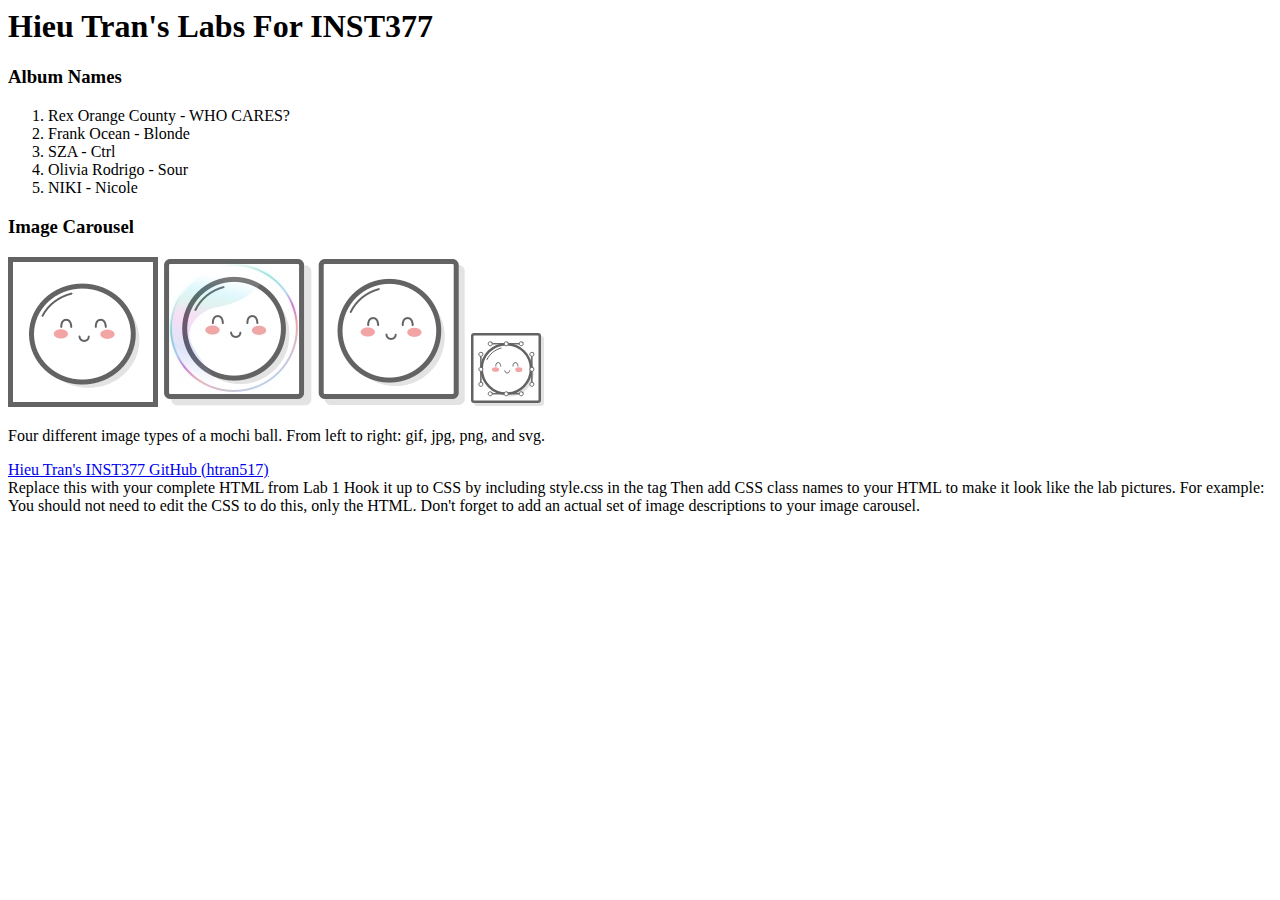
==== client/lab_2/index.html @ 1f86c654 "added images to lab2" ====
<html lang="en">
  <head>
    <meta charset="UTF-8" />
    <meta http-equiv="X-UA-Compatible" content="IE=edge" />
    <meta name="viewport" content="width=device-width, initial-scale=1.0" />
    <title>Hieu Tran's Labs</title>
  </head>
  <body>
    <div>
      <head>
        <h1>Hieu Tran's Labs For INST377</h1>
      </head>
      <div>
        <div>
          <h3>Album Names</h3>
          <ol>
            <li>Rex Orange County - WHO CARES?</li>
            <li>Frank Ocean - Blonde</li>
            <li>SZA - Ctrl</li>
            <li>Olivia Rodrigo - Sour</li>
            <li>NIKI - Nicole</li>
          </ol>
        </div>
        <div>
          <h3>Image Carousel</h3>
          <div>
            <img src="images/mochi.gif" />
            <img src="images/mochi.jpg" />
            <img src="images/mochi.png" />
            <img src="images/mochi.svg" />
          </div>
          <div>
            <p>
              Four different image types of a mochi ball. From left to right:
              gif, jpg, png, and svg.
            </p>
          </div>
        </div>
      </div>
    </div>
    <div>
      <footer>
        <a
          href="https://github.com/htran517/INST377-Lab-Work"
          target="_blank"
          rel="noopener noreferrer"
          >Hieu Tran's INST377 GitHub (htran517)</a
        >
      </footer>
    </div>
  </body>
</html>


Replace this with your complete HTML from Lab 1

Hook it up to CSS by including style.css in the <head> tag

Then add CSS class names to your HTML to make it look like the lab pictures.
For example: <div class="selector">

You should not need to edit the CSS to do this, only the HTML.

Don't forget to add an actual set of image descriptions to your image carousel.
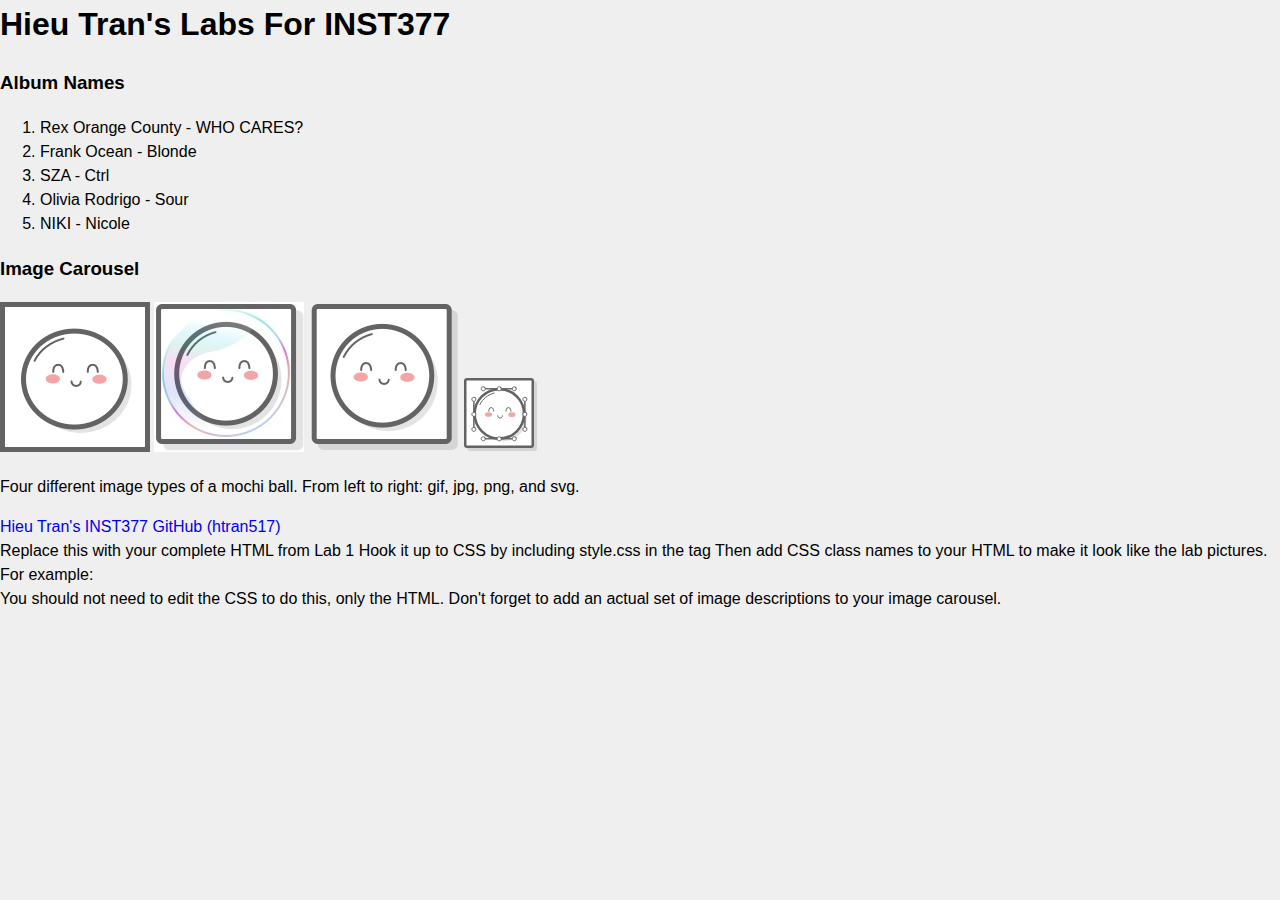
==== commit 213728c6: "fixes to index in lab1 and lab2" ====
--- a/client/lab_2/index.html
+++ b/client/lab_2/index.html
@@ -4,12 +4,14 @@
     <meta http-equiv="X-UA-Compatible" content="IE=edge" />
     <meta name="viewport" content="width=device-width, initial-scale=1.0" />
     <title>Hieu Tran's Labs</title>
+    <link rel="stylesheet" href="style.css">
   </head>
   <body>
     <div>
-      <head>
+      <header>
+        <!-- wrapper -->
         <h1>Hieu Tran's Labs For INST377</h1>
-      </head>
+      </header>
       <div>
         <div>
           <h3>Album Names</h3>
@@ -24,10 +26,10 @@
         <div>
           <h3>Image Carousel</h3>
           <div>
-            <img src="images/mochi.gif" />
-            <img src="images/mochi.jpg" />
-            <img src="images/mochi.png" />
-            <img src="images/mochi.svg" />
+            <img src="images/mochi.gif" alt="First mochi" />
+            <img src="images/mochi.jpg" alt="Second mochi" />
+            <img src="images/mochi.png" alt="Third mochi" />
+            <img src="images/mochi.svg" alt="Fourth mochi" />
           </div>
           <div>
             <p>
--- a/client/lab_2/style.css
+++ b/client/lab_2/style.css
@@ -0,0 +1,196 @@
+* {
+  box-sizing: border-box;
+}
+
+/* 
+  These rules apply to actual HTML elements with no labelling!
+  So: they style the tags directly
+*/
+
+html {
+  background-color: #fff;
+  font-size: 16px;
+  min-width: 300px;
+  overflow-x: hidden;
+  overflow-y: scroll;
+
+  /* these are specific to different browsers */
+  -moz-osx-font-smoothing: grayscale;
+  -webkit-font-smoothing: antialiased;
+  text-rendering: optimizeLegibility;
+  -webkit-text-size-adjust: 100%;
+  -moz-text-size-adjust: 100%;
+  text-size-adjust: 100%;
+}
+
+body {
+  margin: 0;
+  padding: 0;
+
+  font-family: ‘Segoe UI’, Candara, ‘Bitstream Vera Sans’, ‘DejaVu Sans’, ‘Bitsream Vera Sans’, ‘Trebuchet MS’, Verdana, ‘Verdana Ref’, sans-serif;
+  font-weight: 400;
+  line-height: 1.5;
+  background-color: rgb(239, 239, 239);
+}
+
+
+a {
+  display: inline-block;
+  text-decoration: none;
+}
+
+h2 {
+  margin:0;
+  padding:0;
+  padding-bottom:1.5rem;
+}
+
+form {
+  accent-color: hsla(120, 100%, 50%, 0.482);
+}
+
+/*
+  - These styles use 'class names'
+  - You can apply them by using the 'class' attribute on your HTML
+  - like this: <div class="wrapper">
+  - note that the period vanishes there!
+*/
+
+
+.wrapper {
+  min-height: 100vh;
+  display: flex;
+  flex-direction: column;
+  margin: 0;
+  flex: 1;
+}
+
+.container {
+  margin: 0 20px;
+  display: flex;
+  justify-content: space-evenly;
+  align-items: start;
+  flex:1;
+}
+
+.header {
+  padding-top: 1rem;
+  padding-left: 1rem;
+  padding-right: 1rem;
+  padding-bottom: 1.5rem;
+}
+
+
+/*
+  This rule implies that the H1 tag lives within another HTML tag
+  It "inherits" some rules from the above
+  Those rules won't apply to an h1 that's outside a block with the class of 'header'
+*/
+
+.header h1 {
+  display: block;
+  /* this will push other blocks out of the way */
+
+  /* colors */
+  background-color: #ffe08a;
+  color: #4a4a4a;
+
+  /* shapes */
+  border-radius: 6px;
+  font-size: 1.5rem;
+  padding: 1.25rem;
+  margin:0; /* removing the margin on h1 tags means the header pins to the top if we move it around */
+
+
+  /* box-shadows are fancy */
+  box-shadow: 0 0.5em 1em -0.125em rgb(10 10 10 / 10%), 0 0 0 1px rgb(10 10 10 / 2%);
+}
+
+
+/*
+  Rules can be combined on a block to apply the 'cascade' in order
+  So you can use two classnames in a single class attribute
+  like: <div class="box section">
+
+  Rules may combine in unexpected ways - remember that the LAST thing written in this file will have "priority"
+  And will be what displays in your client
+*/
+
+.box {
+  background-color: rgba(239, 239, 239, 0.40);
+  border: 2px dashed;
+  border-radius: 4px;
+
+  width: fit-content;
+  height:fit-content;
+  padding: 1.5rem;
+  margin: 0 auto;
+}
+
+.left_section {
+  background-color: rgba(0, 139, 139, 0.8);
+  flex: 0 1 auto;
+  margin: 1rem;
+  padding: 1.5rem;
+}
+
+.right_section {
+  background-color: rgba(255, 224, 138, 0.7);
+  flex: 1 2 auto;
+  margin: 1rem;
+  align-items: center;
+}
+
+/*
+  This block is actually dependent on the "container" block having a flex set on it
+  and the "wrapper" block displaying as a flex column with a "vertical height" (vh) of 100.
+  That serves to cram the footer to the bottom of the page.
+*/
+
+.footer {
+  flex-shrink: 0;
+  padding: 1rem;
+  background-color: rgba(0, 139, 139, 0.8);
+  font-size: 1.2rem;
+  font-weight: 600;
+}
+
+.footer a {
+  color: rgba(255, 224, 138, 1);
+  text-decoration: underline;
+}
+
+/*
+  This is an example of a 'pseudoclass'
+  In this instance, it says what to do if a mouse hovers over a link
+  This is pretty desktop-specific, since there's no hover function on touchscreens
+*/
+.footer a:hover {
+  /* Hue, saturation, luminosity, alpha */
+  background-color: hsla(0, 0%, 90%, 0.15);
+  /* red, green, blue, alpha */
+  color: rgb(246, 169, 93);
+  text-decoration: none;
+}
+
+.subtitle {
+  color: rgba(0, 0, 0, 0.8);
+  margin: 0px;
+  margin-bottom: 5px;
+}
+
+
+/* Deploy this with images as direct "children" and the images should pop into shape */
+.grid {
+  display: flex;
+  justify-content: space-evenly;
+  flex-flow: wrap;
+  width: 350px;
+  height: 350px;
+  margin: 0 auto;
+}
+
+.grid img {
+  width: 150px;
+  height: 150px;
+}
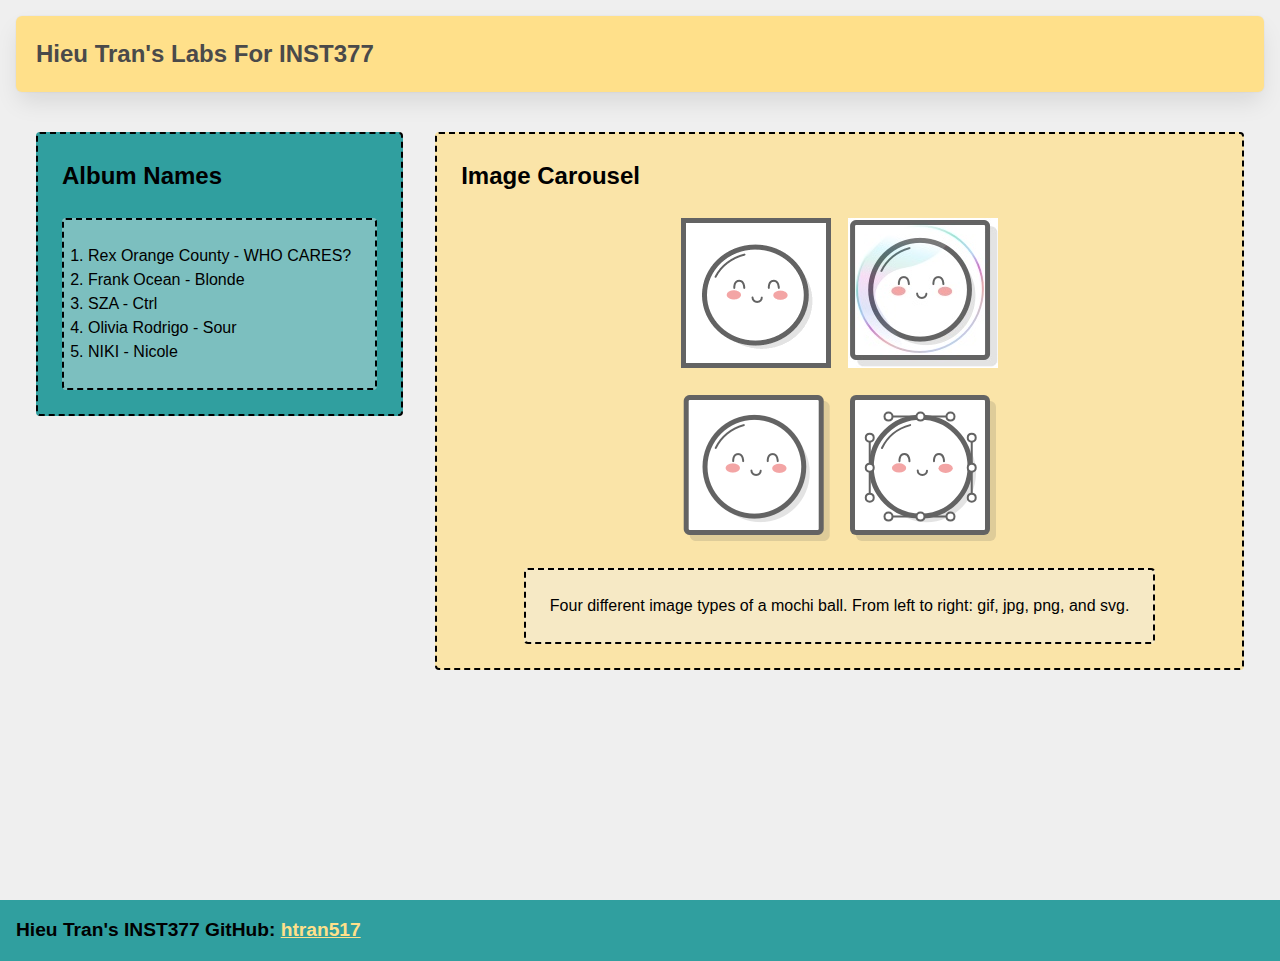
==== commit 1dec0b21: "changes to index lab2" ====
--- a/client/lab_2/index.html
+++ b/client/lab_2/index.html
@@ -4,18 +4,20 @@
     <meta http-equiv="X-UA-Compatible" content="IE=edge" />
     <meta name="viewport" content="width=device-width, initial-scale=1.0" />
     <title>Hieu Tran's Labs</title>
-    <link rel="stylesheet" href="style.css">
+    <link rel="stylesheet" href="style.css" />
   </head>
   <body>
-    <div>
-      <header>
-        <!-- wrapper -->
+    <div class="wrapper">
+      <!-- wrapper -->
+      <header class="header">
         <h1>Hieu Tran's Labs For INST377</h1>
       </header>
-      <div>
-        <div>
-          <h3>Album Names</h3>
-          <ol>
+      <div class="container">
+        <!-- container -->
+        <div class="left_section box">
+          <!-- left inputs -->
+          <h2>Album Names</h2>
+          <ol class="box">
             <li>Rex Orange County - WHO CARES?</li>
             <li>Frank Ocean - Blonde</li>
             <li>SZA - Ctrl</li>
@@ -23,16 +25,18 @@
             <li>NIKI - Nicole</li>
           </ol>
         </div>
-        <div>
-          <h3>Image Carousel</h3>
-          <div>
+        <div class="right_section box">
+          <!-- right side -->
+          <h2>Image Carousel</h2>
+          <div class="grid">
+            <!-- images box -->
             <img src="images/mochi.gif" alt="First mochi" />
             <img src="images/mochi.jpg" alt="Second mochi" />
             <img src="images/mochi.png" alt="Third mochi" />
             <img src="images/mochi.svg" alt="Fourth mochi" />
           </div>
           <div>
-            <p>
+            <p class="box">
               Four different image types of a mochi ball. From left to right:
               gif, jpg, png, and svg.
             </p>
@@ -41,26 +45,15 @@
       </div>
     </div>
     <div>
-      <footer>
+      <footer class="footer">
+        Hieu Tran's INST377 GitHub:
         <a
           href="https://github.com/htran517/INST377-Lab-Work"
           target="_blank"
           rel="noopener noreferrer"
-          >Hieu Tran's INST377 GitHub (htran517)</a
+          >htran517</a
         >
       </footer>
     </div>
   </body>
 </html>
-
-
-Replace this with your complete HTML from Lab 1
-
-Hook it up to CSS by including style.css in the <head> tag
-
-Then add CSS class names to your HTML to make it look like the lab pictures.
-For example: <div class="selector">
-
-You should not need to edit the CSS to do this, only the HTML.
-
-Don't forget to add an actual set of image descriptions to your image carousel.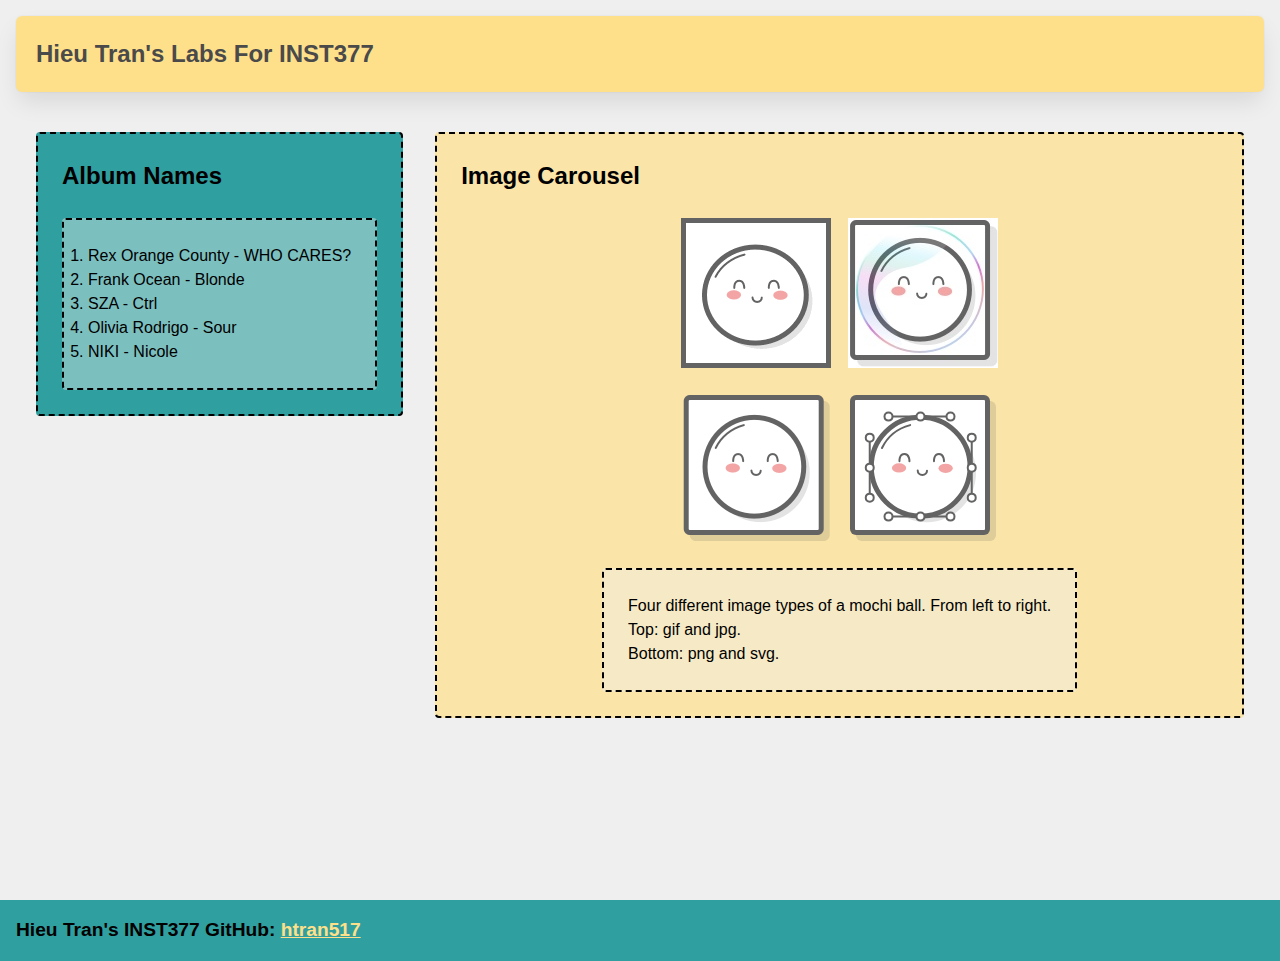
==== commit f3fb0294: "changes to lab2 and style" ====
--- a/client/lab_2/index.html
+++ b/client/lab_2/index.html
@@ -37,8 +37,9 @@
           </div>
           <div>
             <p class="box">
-              Four different image types of a mochi ball. From left to right:
-              gif, jpg, png, and svg.
+              Four different image types of a mochi ball. From left to right.<br />
+              Top: gif and jpg.<br />
+              Bottom: png and svg.
             </p>
           </div>
         </div>
--- a/client/lab_2/style.css
+++ b/client/lab_2/style.css
@@ -111,7 +111,6 @@
   Rules can be combined on a block to apply the 'cascade' in order
   So you can use two classnames in a single class attribute
   like: <div class="box section">
-
   Rules may combine in unexpected ways - remember that the LAST thing written in this file will have "priority"
   And will be what displays in your client
 */
@@ -193,4 +192,4 @@
 .grid img {
   width: 150px;
   height: 150px;
-}
+}